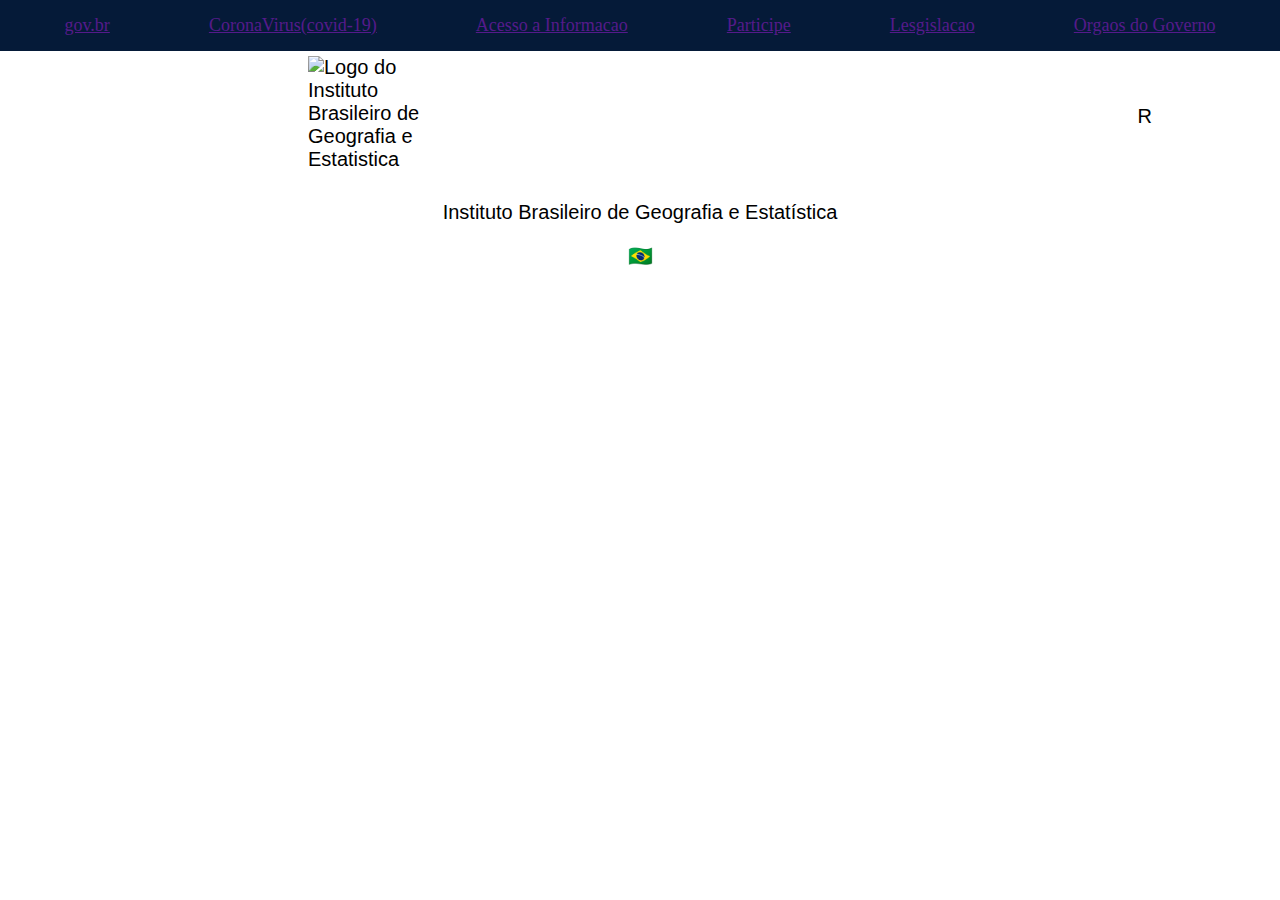
==== index.html @ 6f65cec1 "style" ====
<!DOCTYPE html>
<html lang="en">
  <head>
    <meta charset="UTF-8" />
    <meta name="viewport" content="width=device-width, initial-scale=1.0" />
    <title>IBGE</title>
    <link rel="stylesheet" type="text/css" href="style.css" />
  </head>
  <body>
    <header>
      <a href="">gov.br</a>
      <a href="">CoronaVirus(covid-19)</a>
      <a href="">Acesso a Informacao</a>
      <a href="">Participe</a>
      <a href="">Lesgislacao</a>
      <a href="">Orgaos do Governo</a>
    </header>
    <div class="info">
      <div class="nome">
        <img
          class="logo"
          src="https://jornalvozativa.com/wp-content/uploads/2020/09/jornal-voz-ativa-ouro-preto-mg-minas-gerais-op-materia-ibge-vai-contratar-65-mil-profissionais-para-pesquisa-a-partir-de-janeiro-de-2021-11092020180737.png"
          alt="Logo do Instituto Brasileiro de Geografia e Estatistica"
        />
        <span>R</span>
      </div>
      <p>Instituto Brasileiro de Geografia e Estatística</p>
      &#x1F1E7;&#x1F1F7;
    </div>
  </body>
</html>
---- style.css ----
body {
  margin: 0;
}

header {
  background-color: rgb(5, 26, 56);
  padding: 15px;
  color: white;
  font-size: large;
  display: flex;
  justify-content: space-around;
}

.logo {
  height: 120px;
  width: 120px;
  padding: 5px 180px;
}

.info {
  font-size: 20px;
  font-family: "Segoe UI", Tahoma, Geneva, Verdana, sans-serif;
  display: flex;
  flex-direction: column;
  justify-content: center;
  align-items: center;
  width: 100%;
}

.nome {
  display: flex;
  justify-content: space-between;
  align-items: center;
  width: 80%;
  flex-wrap: wrap;
}
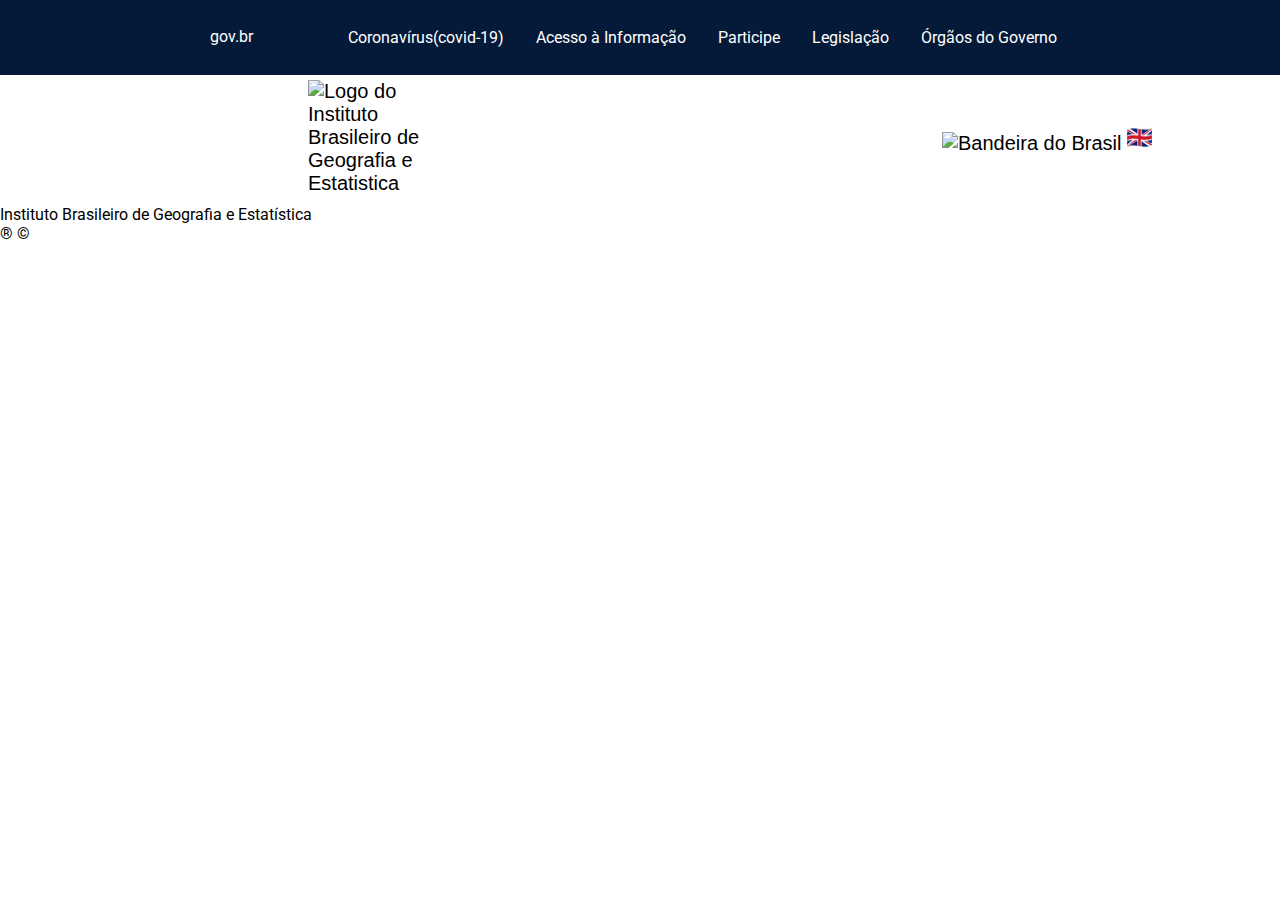
==== commit 8bcd4dee: "bandeiras certas" ====
--- a/index.html
+++ b/index.html
@@ -8,12 +8,14 @@
   </head>
   <body>
     <header>
-      <a href="">gov.br</a>
-      <a href="">CoronaVirus(covid-19)</a>
-      <a href="">Acesso a Informacao</a>
-      <a href="">Participe</a>
-      <a href="">Lesgislacao</a>
-      <a href="">Orgaos do Governo</a>
+      <div class="gov">gov.br</div>
+      <ul>
+        <li>Coronavírus(covid-19)</li>
+        <li>Acesso à Informação</li>
+        <li>Participe</li>
+        <li>Legislação</li>
+        <li>Órgãos do Governo</li>
+      </ul>
     </header>
     <div class="info">
       <div class="nome">
@@ -22,10 +24,24 @@
           src="https://jornalvozativa.com/wp-content/uploads/2020/09/jornal-voz-ativa-ouro-preto-mg-minas-gerais-op-materia-ibge-vai-contratar-65-mil-profissionais-para-pesquisa-a-partir-de-janeiro-de-2021-11092020180737.png"
           alt="Logo do Instituto Brasileiro de Geografia e Estatistica"
         />
-        <span>R</span>
+        <span
+          ><img
+            class="brasil"
+            src="https://em-content.zobj.net/source/facebook/230/flag-for-brazil_1f1e7-1f1f7.png"
+            alt="Bandeira do Brasil"
+          />
+          <img
+            class="reino"
+            src="[data-uri]"
+            alt="Bandeira do Reino Unido"
+          />
+        </span>
       </div>
+    </div>
+    <div>
       <p>Instituto Brasileiro de Geografia e Estatística</p>
-      &#x1F1E7;&#x1F1F7;
     </div>
+
+    <footer>&reg; &copy;</footer>
   </body>
 </html>
--- a/style.css
+++ b/style.css
@@ -1,14 +1,21 @@
+@import url("https://fonts.googleapis.com/css2?family=Open+Sans:wght@400;700&family=Roboto:wght@300&display=swap");
+
+* {
+  margin: 0;
+  padding: 0;
+}
+
 body {
-  margin: 0;
+  font-family: "Roboto", sans-serif;
 }
 
 header {
   background-color: rgb(5, 26, 56);
-  padding: 15px;
+  padding: 5px 200px;
   color: white;
-  font-size: large;
+  font-size: medium;
   display: flex;
-  justify-content: space-around;
+  justify-content: space-between;
 }
 
 .logo {
@@ -34,3 +41,37 @@
   width: 80%;
   flex-wrap: wrap;
 }
+
+ul {
+  display: flex;
+  margin: 23px;
+}
+
+li {
+  list-style: none;
+  cursor: pointer;
+  padding-left: 2rem;
+}
+
+.gov {
+  width: 42px;
+  height: 42px;
+  border-radius: 100px;
+  margin: 10px;
+  display: flex;
+  align-items: center;
+  cursor: pointer;
+  font-family: "Roboto", sans-serif;
+}
+
+.brasil {
+  width: 25px;
+  height: 25px;
+  cursor: pointer;
+}
+
+.reino {
+  width: 25px;
+  height: 25px;
+  cursor: pointer;
+}
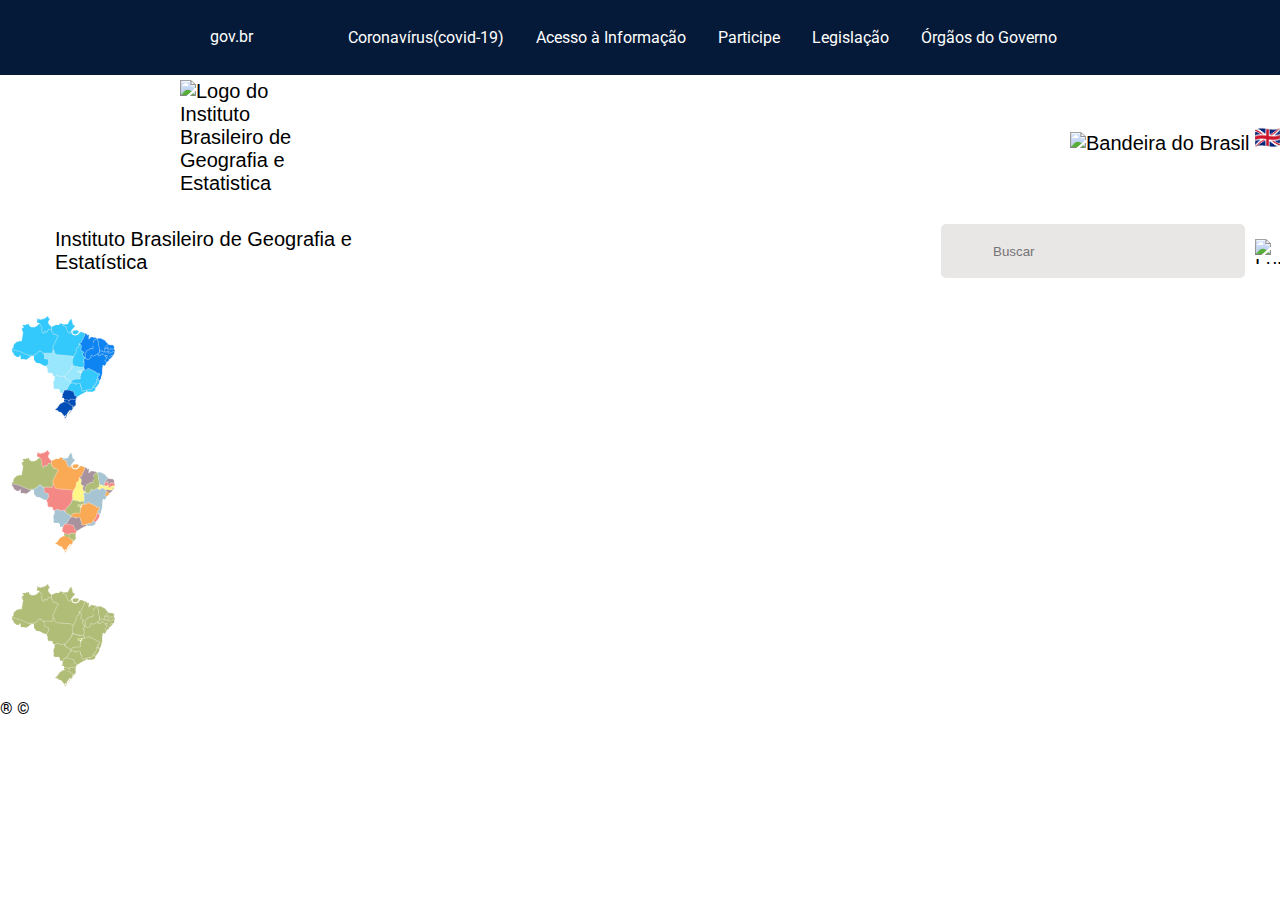
==== commit 9904061a: "faltam algumas mudancas" ====
--- a/index.html
+++ b/index.html
@@ -37,9 +37,31 @@
           />
         </span>
       </div>
+      <div class="brasileiro">
+        <ul>
+          <li class="instituto">
+            Instituto Brasileiro de Geografia e Estatística
+          </li>
+        </ul>
+        <div class="buscar">
+          <input type="text" placeholder="Buscar" />
+          <img
+            class="lupa"
+            src="https://upload.wikimedia.org/wikipedia/commons/thumb/5/55/Magnifying_glass_icon.svg/1200px-Magnifying_glass_icon.svg.png"
+            alt="Lupa"
+          />
+        </div>
+      </div>
     </div>
-    <div>
-      <p>Instituto Brasileiro de Geografia e Estatística</p>
+
+    <div class="cards">
+      <div>
+        <img src="./assets/BrazilRegions.png" alt="Mapa do Brasil" />
+      </div>
+      <div><img src="./assets/BrazilStates.png" alt="Brasil Estados" /></div>
+      <div>
+        <img src="./assets/BrazilCities.png" alt="Mapa do Brasil" />
+      </div>
     </div>
 
     <footer>&reg; &copy;</footer>
--- a/style.css
+++ b/style.css
@@ -38,8 +38,9 @@
   display: flex;
   justify-content: space-between;
   align-items: center;
-  width: 80%;
-  flex-wrap: wrap;
+  gap: 500px;
+  margin: 0;
+  width: 100%;
 }
 
 ul {
@@ -75,3 +76,35 @@
   height: 25px;
   cursor: pointer;
 }
+
+.brasileiro {
+  display: flex;
+  justify-content: space-around;
+  gap: 500px;
+  margin: 0;
+  width: 100%;
+}
+
+input {
+  width: 200px;
+  height: 40px;
+  display: flex;
+  align-items: center;
+  border-radius: 5px;
+  border-color: rgb(233, 230, 230);
+  border-style: solid;
+  padding: 5px 50px;
+  background-color: rgb(233, 230, 230);
+}
+
+.lupa {
+  width: 25px;
+  height: 25px;
+  cursor: pointer;
+}
+
+.buscar {
+  display: flex;
+  align-items: center;
+  gap: 10px;
+}
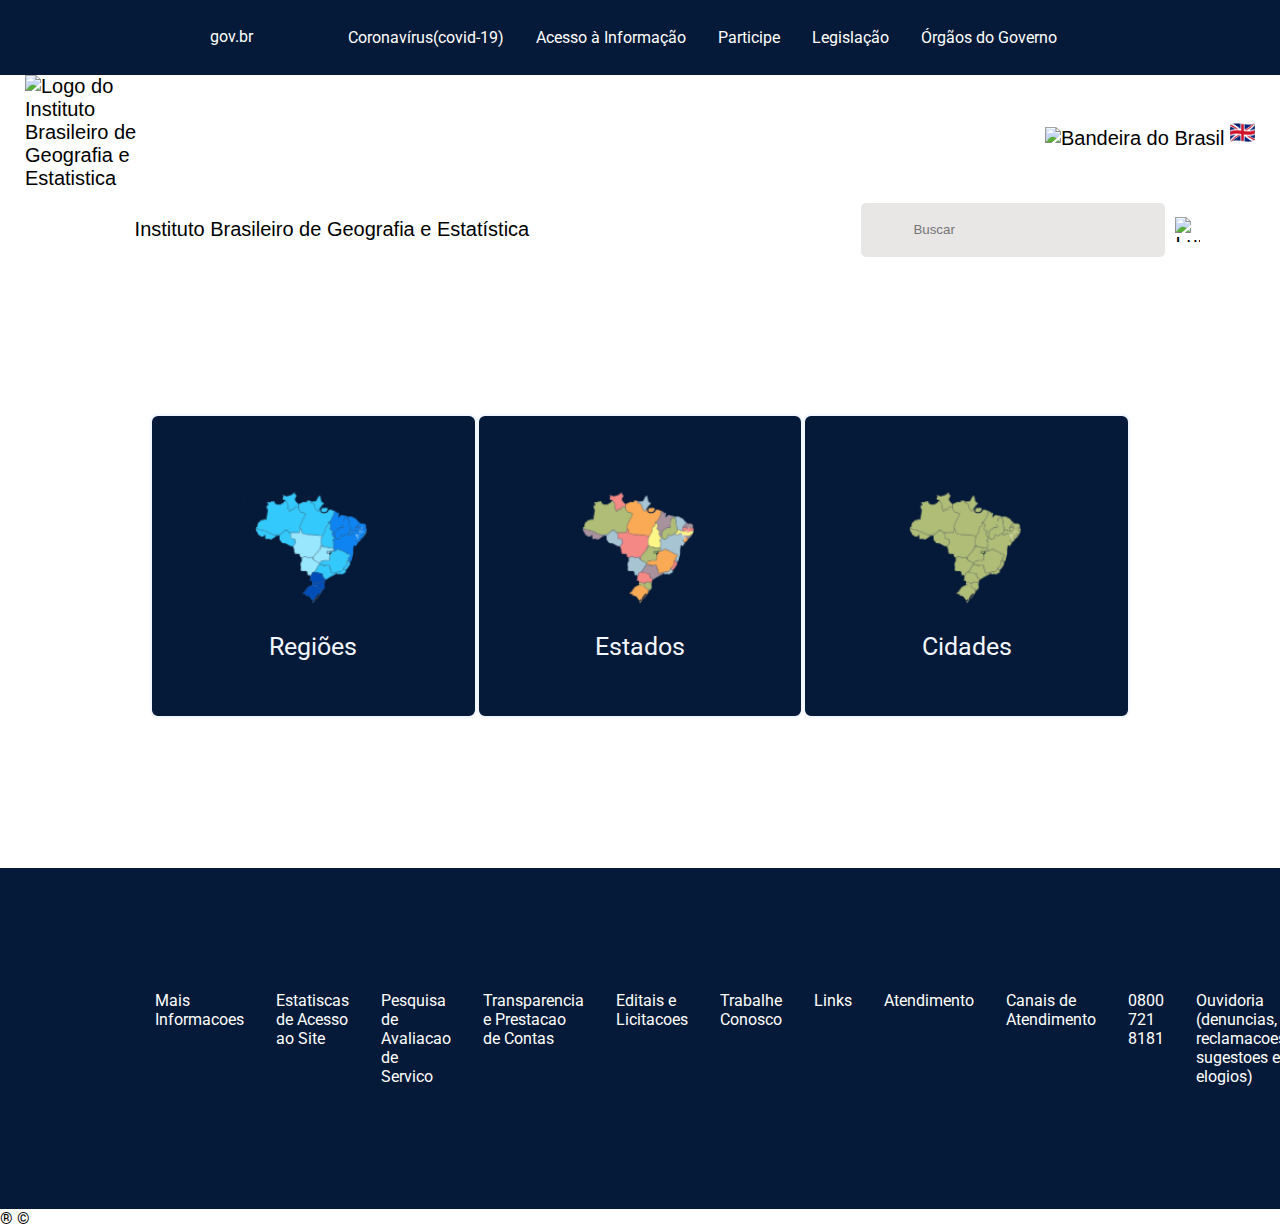
==== commit 3fc9de69: "mudei os quadros dos mapas" ====
--- a/index.html
+++ b/index.html
@@ -55,13 +55,46 @@
     </div>
 
     <div class="cards">
-      <div>
-        <img src="./assets/BrazilRegions.png" alt="Mapa do Brasil" />
-      </div>
-      <div><img src="./assets/BrazilStates.png" alt="Brasil Estados" /></div>
-      <div>
-        <img src="./assets/BrazilCities.png" alt="Mapa do Brasil" />
-      </div>
+      <a class="content__button" href="./regioes/regioes.html"
+        ><img
+          class="img"
+          src="./assets/BrazilRegions.png"
+          alt="Mapa do Brasil"
+        />Regiões</a
+      >
+      <a class="content__button" href="./estados/estados.html">
+        <img
+          class="img"
+          src="./assets/BrazilStates.png"
+          alt="Brasil Estados"
+        />Estados</a
+      >
+      <a class="content__button" href="./cidades/cidades.html">
+        <img
+          class="img"
+          src="./assets/BrazilCities.png"
+          alt="Mapa do Brasil"
+        />Cidades</a
+      >
+    </div>
+
+    <div class="end">
+      <ul>
+        <li>Mais Informacoes</li>
+        <li>Estatiscas de Acesso ao Site</li>
+        <li>Pesquisa de Avaliacao de Servico</li>
+        <li>Transparencia e Prestacao de Contas</li>
+        <li>Editais e Licitacoes</li>
+        <li>Trabalhe Conosco</li>
+        <li>Links</li>
+        <li>Atendimento</li>
+        <li>Canais de Atendimento</li>
+        <li>0800 721 8181</li>
+        <li>Ouvidoria (denuncias, reclamacoes, sugestoes e elogios)</li>
+        <li>APPS IBGE</li>
+        <li>Baixar para iPhone</li>
+        <li>Baixar para Android</li>
+      </ul>
     </div>
 
     <footer>&reg; &copy;</footer>
--- a/style.css
+++ b/style.css
@@ -21,7 +21,7 @@
 .logo {
   height: 120px;
   width: 120px;
-  padding: 5px 180px;
+  display: flex;
 }
 
 .info {
@@ -36,11 +36,9 @@
 
 .nome {
   display: flex;
-  justify-content: space-between;
   align-items: center;
-  gap: 500px;
-  margin: 0;
-  width: 100%;
+  justify-content: space-around;
+  gap: 900px;
 }
 
 ul {
@@ -80,7 +78,7 @@
 .brasileiro {
   display: flex;
   justify-content: space-around;
-  gap: 500px;
+  gap: 150px;
   margin: 0;
   width: 100%;
 }
@@ -108,3 +106,41 @@
   align-items: center;
   gap: 10px;
 }
+
+.cards {
+  display: flex;
+  justify-content: space-evenly;
+  padding: 150px;
+}
+
+.img {
+  width: 140px;
+  height: 140px;
+  display: flex;
+  align-items: center;
+}
+
+.content__button {
+  display: flex;
+  flex-direction: column;
+  align-items: center;
+  justify-content: center;
+  height: 260px;
+  width: 260px;
+  gap: 20px;
+  text-decoration: none;
+  font-family: var(--h2-font);
+  font-size: 25px;
+  color: #f2f7ff;
+  border: 2px solid;
+  border-radius: 8px;
+  padding: 20px 40px 20px 40px;
+  background-color: rgb(5, 26, 56);
+}
+
+.end {
+  background-color: rgb(5, 26, 56);
+  color: white;
+  font-family: "Roboto", sans-serif;
+  padding: 100px 100px;
+}
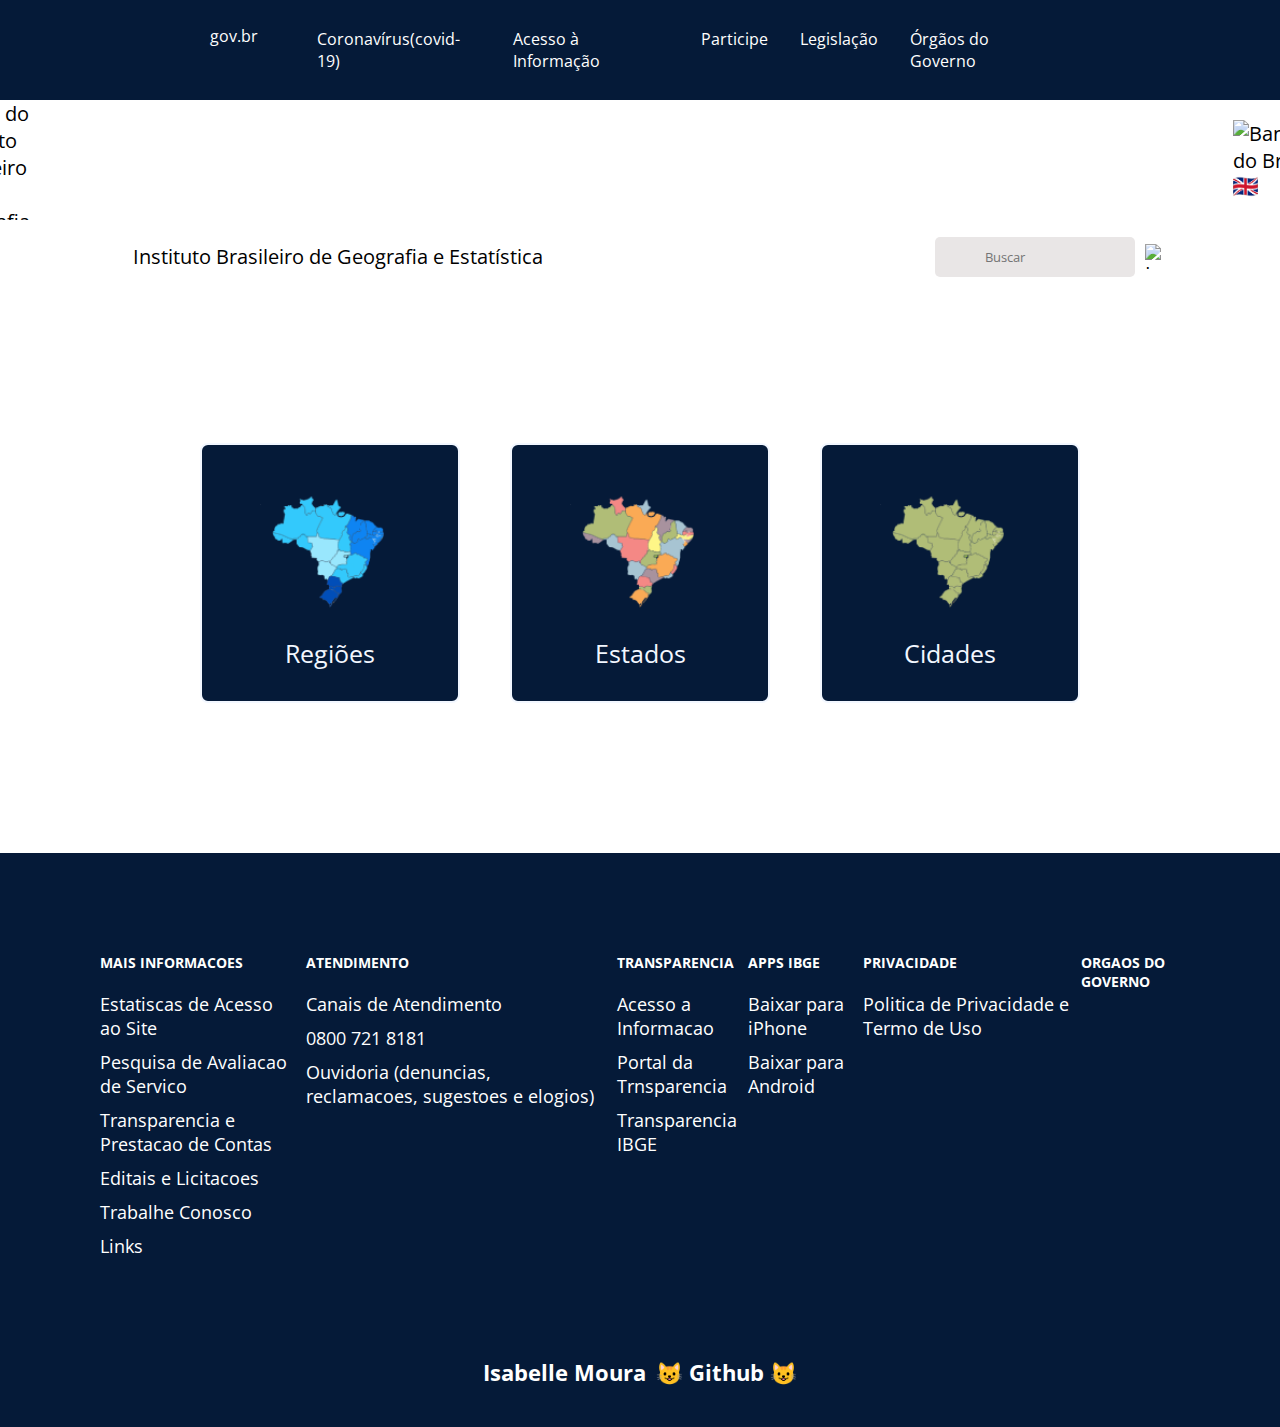
==== commit e0b70554: "parei na pagina de regioes" ====
--- a/index.html
+++ b/index.html
@@ -24,8 +24,8 @@
           src="https://jornalvozativa.com/wp-content/uploads/2020/09/jornal-voz-ativa-ouro-preto-mg-minas-gerais-op-materia-ibge-vai-contratar-65-mil-profissionais-para-pesquisa-a-partir-de-janeiro-de-2021-11092020180737.png"
           alt="Logo do Instituto Brasileiro de Geografia e Estatistica"
         />
-        <span
-          ><img
+        <div class="bandeiras">
+          <img
             class="brasil"
             src="https://em-content.zobj.net/source/facebook/230/flag-for-brazil_1f1e7-1f1f7.png"
             alt="Bandeira do Brasil"
@@ -35,7 +35,7 @@
             src="[data-uri]"
             alt="Bandeira do Reino Unido"
           />
-        </span>
+        </div>
       </div>
       <div class="brasileiro">
         <ul>
@@ -77,26 +77,61 @@
         />Cidades</a
       >
     </div>
-
-    <div class="end">
-      <ul>
-        <li>Mais Informacoes</li>
-        <li>Estatiscas de Acesso ao Site</li>
-        <li>Pesquisa de Avaliacao de Servico</li>
-        <li>Transparencia e Prestacao de Contas</li>
-        <li>Editais e Licitacoes</li>
-        <li>Trabalhe Conosco</li>
-        <li>Links</li>
-        <li>Atendimento</li>
-        <li>Canais de Atendimento</li>
-        <li>0800 721 8181</li>
-        <li>Ouvidoria (denuncias, reclamacoes, sugestoes e elogios)</li>
-        <li>APPS IBGE</li>
-        <li>Baixar para iPhone</li>
-        <li>Baixar para Android</li>
-      </ul>
-    </div>
-
-    <footer>&reg; &copy;</footer>
+    <footer>
+      <div class="footer">
+        <div class="rodape">
+          <span class="texto--branco">MAIS INFORMACOES</span>
+          <ul>
+            <li>Estatiscas de Acesso ao Site</li>
+            <li>Pesquisa de Avaliacao de Servico</li>
+            <li>Transparencia e Prestacao de Contas</li>
+            <li>Editais e Licitacoes</li>
+            <li>Trabalhe Conosco</li>
+            <li>Links</li>
+          </ul>
+        </div>
+        <div class="rodape">
+          <span class="texto--branco">ATENDIMENTO</span>
+          <ul>
+            <li>Canais de Atendimento</li>
+            <li>0800 721 8181</li>
+            <li>Ouvidoria (denuncias, reclamacoes, sugestoes e elogios)</li>
+          </ul>
+        </div>
+        <div class="rodape">
+          <span class="texto--branco">TRANSPARENCIA</span>
+          <ul>
+            <li>Acesso a Informacao</li>
+            <li>Portal da Trnsparencia</li>
+            <li>Transparencia IBGE</li>
+          </ul>
+        </div>
+        <div class="rodape">
+          <span class="texto--branco">APPS IBGE</span>
+          <ul>
+            <li>Baixar para iPhone</li>
+            <li>Baixar para Android</li>
+          </ul>
+        </div>
+        <div class="rodape">
+          <span class="texto--branco">PRIVACIDADE</span>
+          <ul>
+            <li>Politica de Privacidade e Termo de Uso</li>
+          </ul>
+        </div>
+        <div class="rodape">
+          <a
+            class="texto--branco"
+            title="ORGAOS DO GOVERNO"
+            href="https://www.gov.br/pt-br/orgaos-do-governo"
+            >ORGAOS DO GOVERNO</a
+          >
+        </div>
+      </div>
+      <h2>
+        Isabelle Moura
+        <a class="git" href="https://github.com/isagmoura">&#128570 Github &#128570</a>
+      </h2>
+    </footer>
   </body>
 </html>
--- a/style.css
+++ b/style.css
@@ -12,7 +12,7 @@
 header {
   background-color: rgb(5, 26, 56);
   padding: 5px 200px;
-  color: white;
+  color: #fff;
   font-size: medium;
   display: flex;
   justify-content: space-between;
@@ -38,7 +38,7 @@
   display: flex;
   align-items: center;
   justify-content: space-around;
-  gap: 900px;
+  gap: 1100px;
 }
 
 ul {
@@ -138,9 +138,86 @@
   background-color: rgb(5, 26, 56);
 }
 
-.end {
-  background-color: rgb(5, 26, 56);
-  color: white;
-  font-family: "Roboto", sans-serif;
+.footer {
+  background-color: rgb(5, 26, 56);
+  color: #fff;
   padding: 100px 100px;
-}
+  display: flex;
+  justify-content: space-between;
+  gap: 10px;
+}
+
+.rodape ul {
+  display: flex;
+  flex-direction: column;
+  margin: 0;
+  gap: 10px;
+  margin-top: 20px;
+}
+
+.rodape ul li {
+  padding: 0;
+  font-size: 18px;
+}
+
+.texto--branco {
+  color: #fff;
+  font-weight: 700;
+}
+
+footer span {
+  margin-bottom: 8px;
+  display: table;
+}
+
+* {
+  box-sizing: border-box;
+  list-style-type: none;
+  border: 0;
+  margin: 0;
+  padding: 0;
+  vertical-align: top;
+  font-family: Rawline, Raleway, "Open Sans", sans-serif, Arial, Helvetica !important;
+}
+
+footer {
+  background-color: rgb(5, 26, 56);
+  padding-bottom: 40px;
+  font-size: 0.9em;
+  width: 100%;
+  clear: both;
+}
+
+a {
+  text-decoration: none;
+}
+
+.rodape li {
+  text-decoration: none;
+  display: list-item;
+  text-align: left;
+}
+
+h2 {
+  display: flex;
+  justify-content: center;
+  color: #fff;
+  font-family: "Roboto", sans-serif;
+}
+
+.git {
+  display: flex;
+  justify-content: center;
+  color: #fff;
+  font-family: "Roboto", sans-serif;
+  padding-left: 10px;
+}
+
+.instituto {
+  margin: 0;
+  padding: 0;
+}
+
+.bandeiras {
+  padding-left: 100px;
+}
